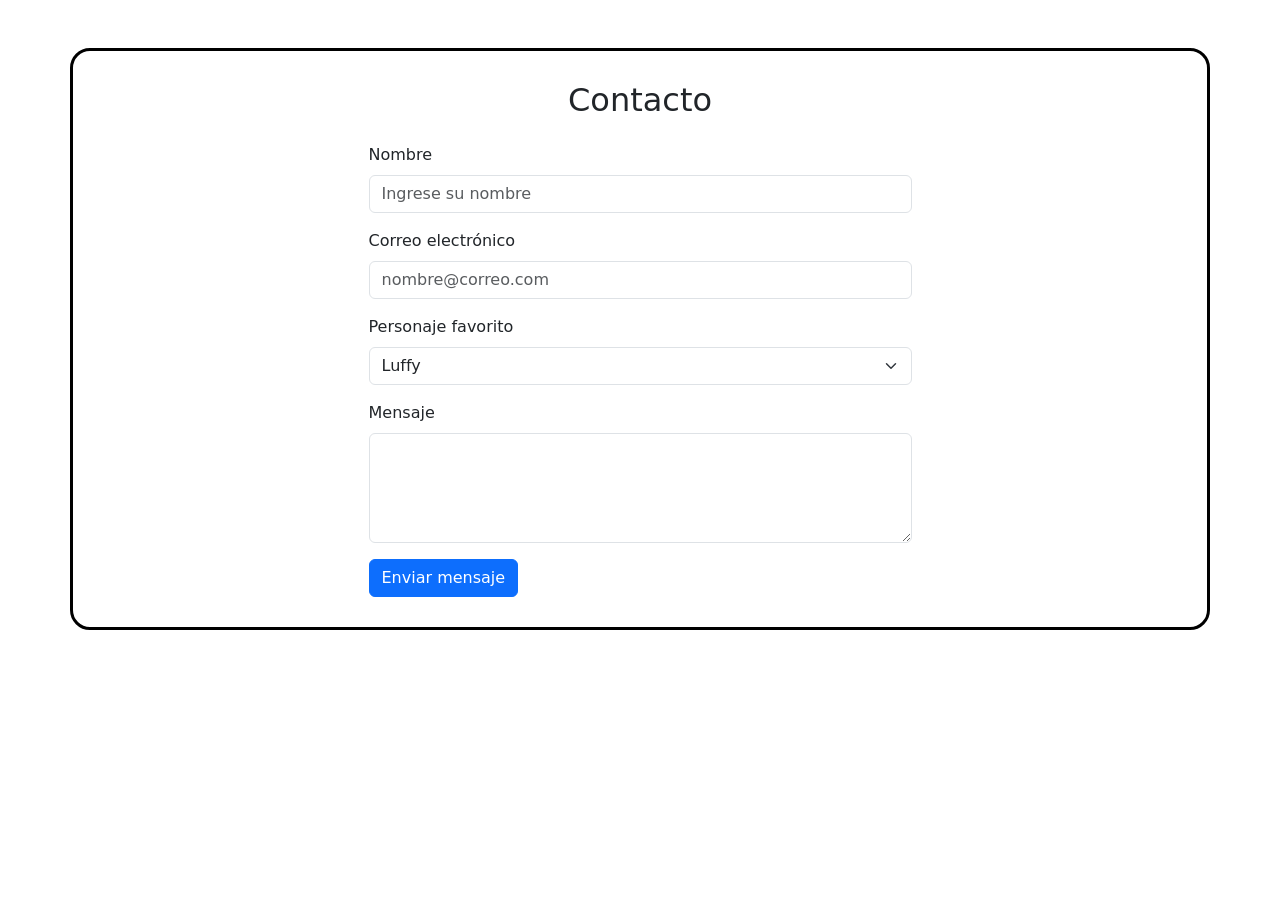
==== contacto.html @ 0428e503 "Add contacto.html with contact form structure" ====
<!DOCTYPE html>
<html lang="es">

<head>
    <meta charset="UTF-8">
    <meta name="viewport" content="width=device-width, initial-scale=1.0">
    <link rel="stylesheet" href="style.css">
    <title>One Piece - La Gran Ruta</title>
    <link href="https://cdn.jsdelivr.net/npm/bootstrap@5.3.3/dist/css/bootstrap.min.css"rel="stylesheet">
</head>

  <section id="contacto"
             class="container my-5">

        <h2 class="text-center mb-4">
            Contacto
        </h2>


        <div class="row">

            <div class="col-12 col-md-8 col-lg-6 mx-auto">

                <form>


                    <!-- NOMBRE -->

                    <div class="mb-3">

                        <label for="nombre"
                               class="form-label">
                            Nombre
                        </label>

                        <input type="text"
                               id="nombre"
                               class="form-control"
                               placeholder="Ingrese su nombre">

                    </div>


                    <!-- CORREO -->

                    <div class="mb-3">

                        <label for="correo"
                               class="form-label">
                            Correo electrónico
                        </label>

                        <input type="email"
                               id="correo"
                               class="form-control"
                               placeholder="nombre@correo.com">

                    </div>


                    <!-- PERSONAJE -->

                    <div class="mb-3">

                        <label for="personaje"
                               class="form-label">
                            Personaje favorito
                        </label>

                        <select id="personaje"
                                class="form-select">

                            <option>
                                Luffy
                            </option>

                            <option>
                                Zoro
                            </option>

                            <option>
                                Nami
                            </option>

                        </select>

                    </div>


                    <!-- MENSAJE -->

                    <div class="mb-3">

                        <label for="mensaje"
                               class="form-label">
                            Mensaje
                        </label>

                        <textarea id="mensaje"
                                  class="form-control"
                                  rows="4"
                                  placeholder="Escriba su mensaje">
                        </textarea>

                    </div>


                    <!-- BOTÓN -->

                    <button type="submit"
                            class="btn btn-primary">
                        Enviar mensaje
                    </button>


                </form>

            </div>

        </div>

    </section>
---- style.css ----
<<<<<<< HEAD
body { 
background-color: lightblue; 
} 

body { 
background-color: lightblue; 
font-family: Arial; 
} 

h1 { 
color: red; 
font-size: 40px; 
text-align: center; 
}   

header { 
background-color: black; 
color: white; 
text-align: center; 
padding: 30px; 
} 

section { 
background-color: white; 
margin: 20px; 
padding: 20px; 
border: 2px solid black; 
}

section { 
   background-color: white; 
   margin: 20px; 
   padding: 30px; 
   border: 3px solid black; 
   border-radius: 20px; 
} 

h2 { 
   color: blue; 
   font-size: 28px; 
} 

img { 
width: 500px; 
border-radius: 10px; 
} 

li { 
font-size: 18px; 
padding: 5px; 
} 

footer { 
background-color: blue; 
color: white; 
text-align: center; 
padding: 20px; 
}

.destacado { 
border: 4px solid red; 
=======
body { 
background-color: lightblue; 
} 

body { 
background-color: lightblue; 
font-family: Arial; 
} 

h1 { 
color: red; 
font-size: 40px; 
text-align: center; 
}   

header { 
background-color: black; 
color: white; 
text-align: center; 
padding: 30px; 
} 

section { 
background-color: white; 
margin: 20px; 
padding: 20px; 
border: 2px solid black; 
}

section { 
   background-color: white; 
   margin: 20px; 
   padding: 30px; 
   border: 3px solid black; 
   border-radius: 20px; 
} 

h2 { 
   color: blue; 
   font-size: 28px; 
} 

img { 
width: 500px; 
border-radius: 10px; 
} 

li { 
font-size: 18px; 
padding: 5px; 
} 

footer { 
background-color: blue; 
color: white; 
text-align: center; 
padding: 20px; 
}

.destacado { 
border: 4px solid red; 
>>>>>>> fdef222a3fa00ed159ccb8d3c179ac1191ccc641
}
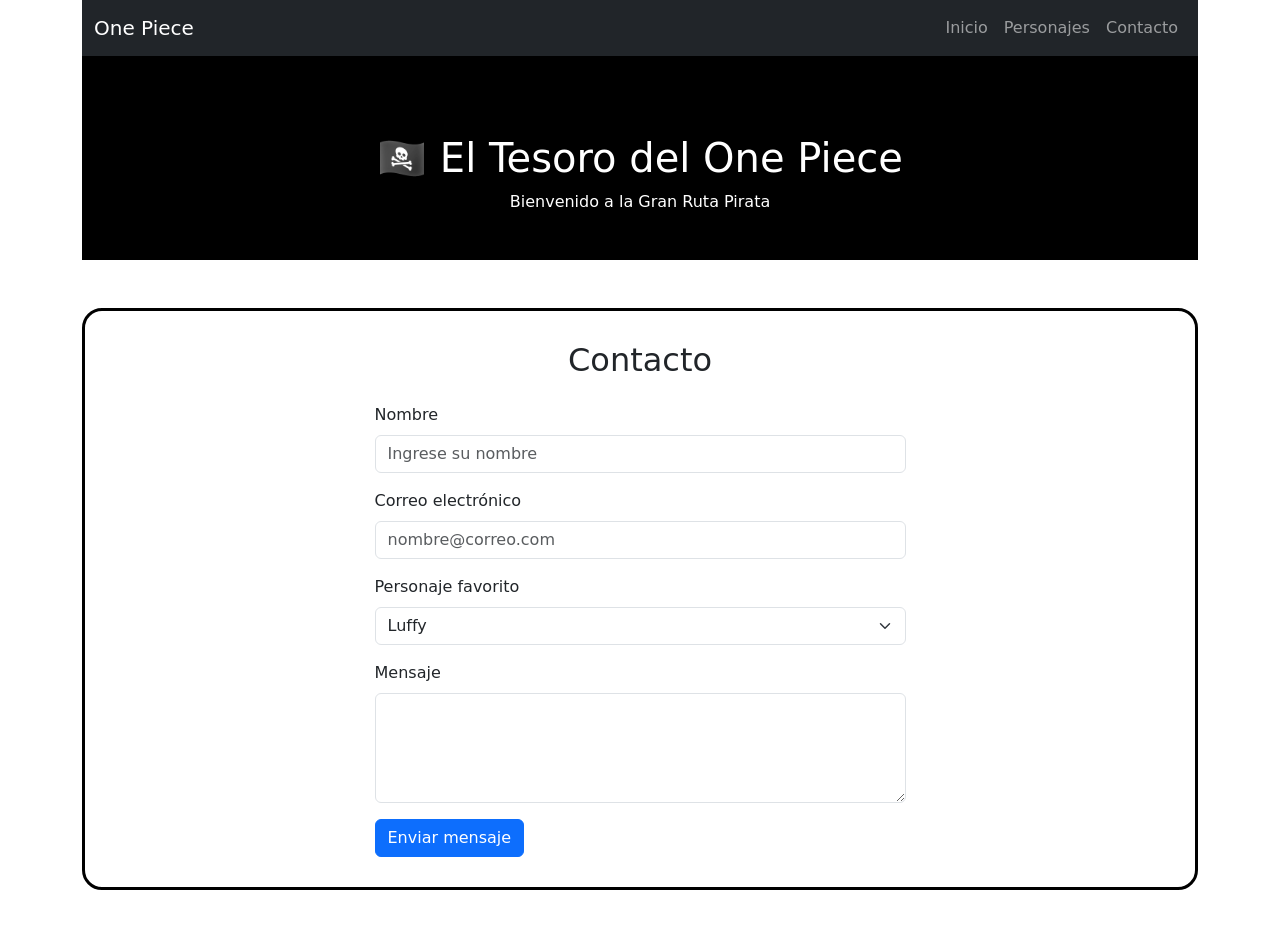
==== commit 7235eea1: "Refactor contacto.html structure and content" ====
--- a/contacto.html
+++ b/contacto.html
@@ -8,6 +8,54 @@
     <title>One Piece - La Gran Ruta</title>
     <link href="https://cdn.jsdelivr.net/npm/bootstrap@5.3.3/dist/css/bootstrap.min.css"rel="stylesheet">
 </head>
+
+    </head>
+
+<body>
+    <div class="container"> 
+
+        <nav class="navbar navbar-expand-lg bg-dark navbar-dark">
+
+    <div class="container">
+
+        <a class="navbar-brand" href="#">
+            One Piece
+        </a>
+
+        <div class="navbar-nav">
+
+            <a class="nav-link" href="https://www.google.cl">
+                Inicio
+            </a>
+
+            <a class="nav-link" href="https://www.duocuc.cl">
+                Personajes
+            </a>
+
+            <a class="nav-link" href="contacto.html">
+                Contacto
+            </a>
+
+        </div>
+
+    </div>
+
+</nav>
+
+    <header>
+
+        <h1 class = "text-center mt-5">🏴‍☠️ El Tesoro del One Piece</h1>
+
+        <p class = "text-center">
+
+            Bienvenido a la Gran Ruta Pirata
+        </p>
+        
+
+
+                
+
+    </header>
 
   <section id="contacto"
              class="container my-5">
